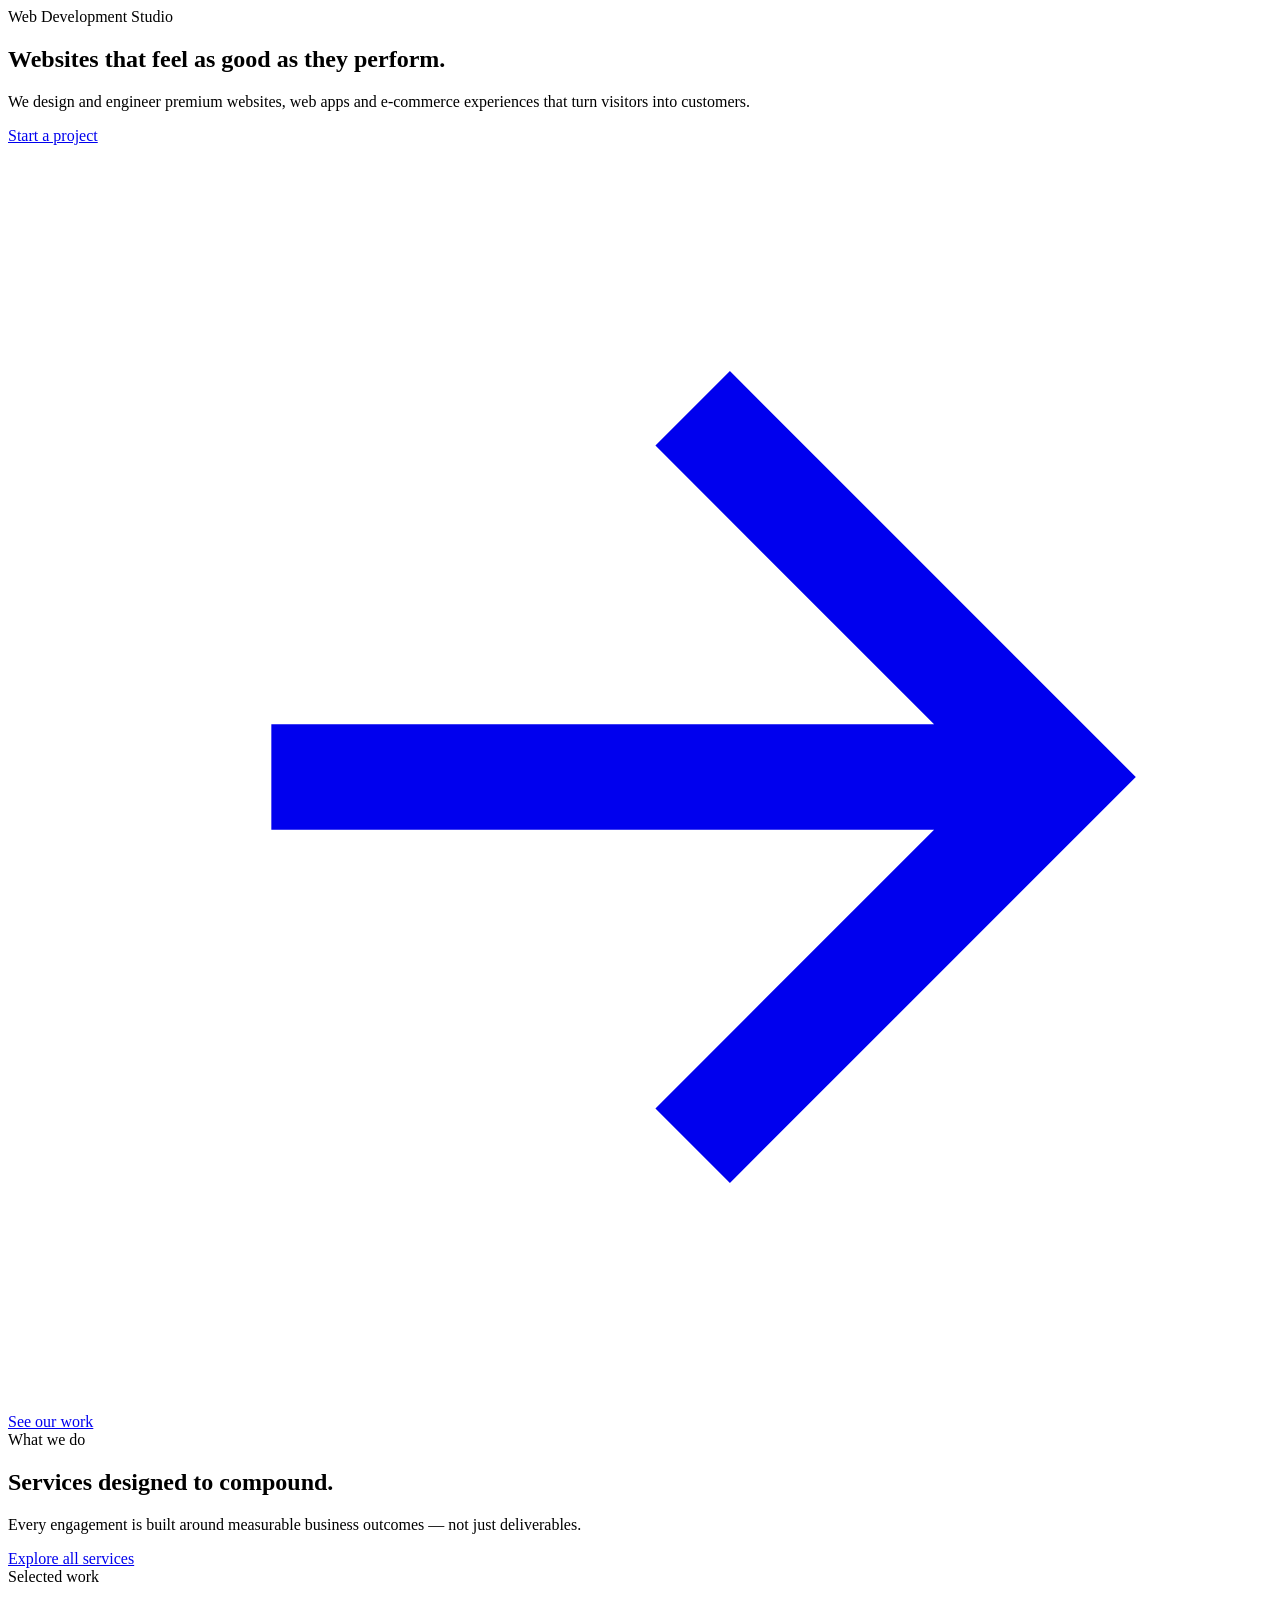
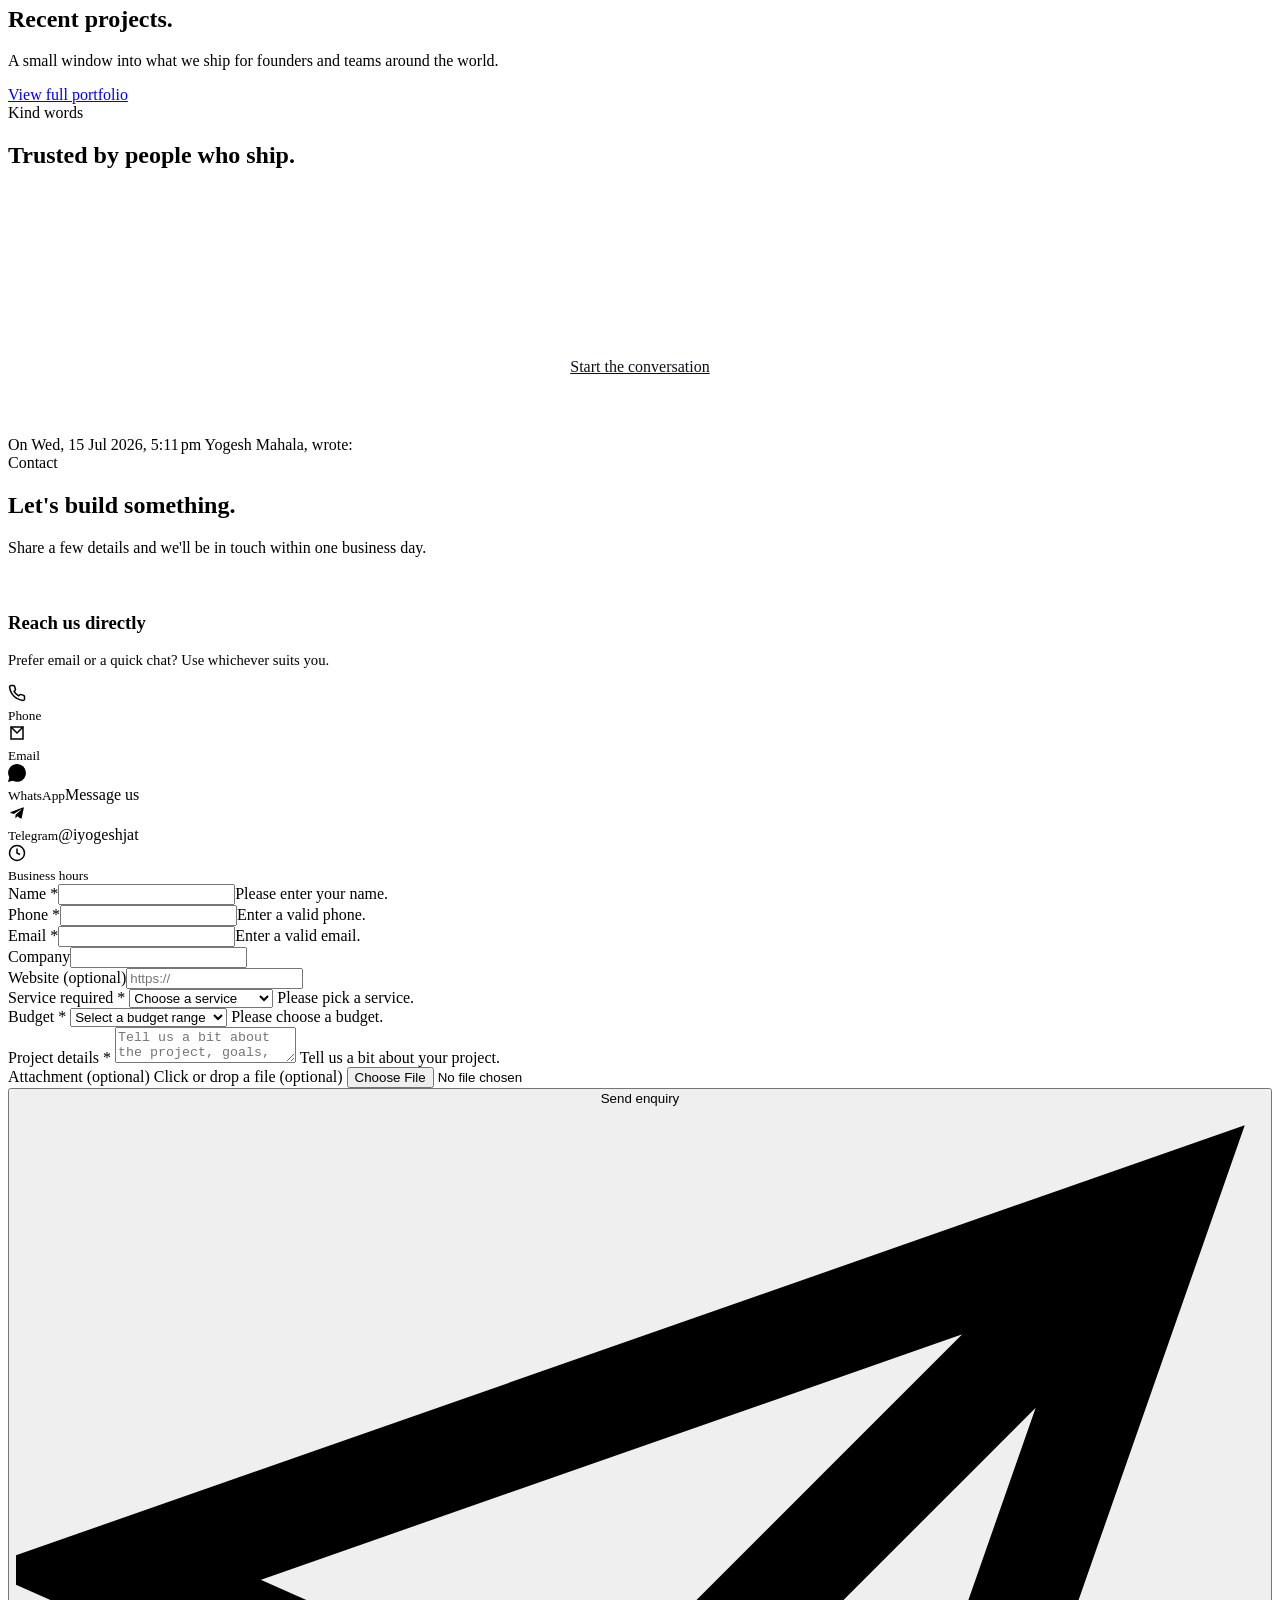
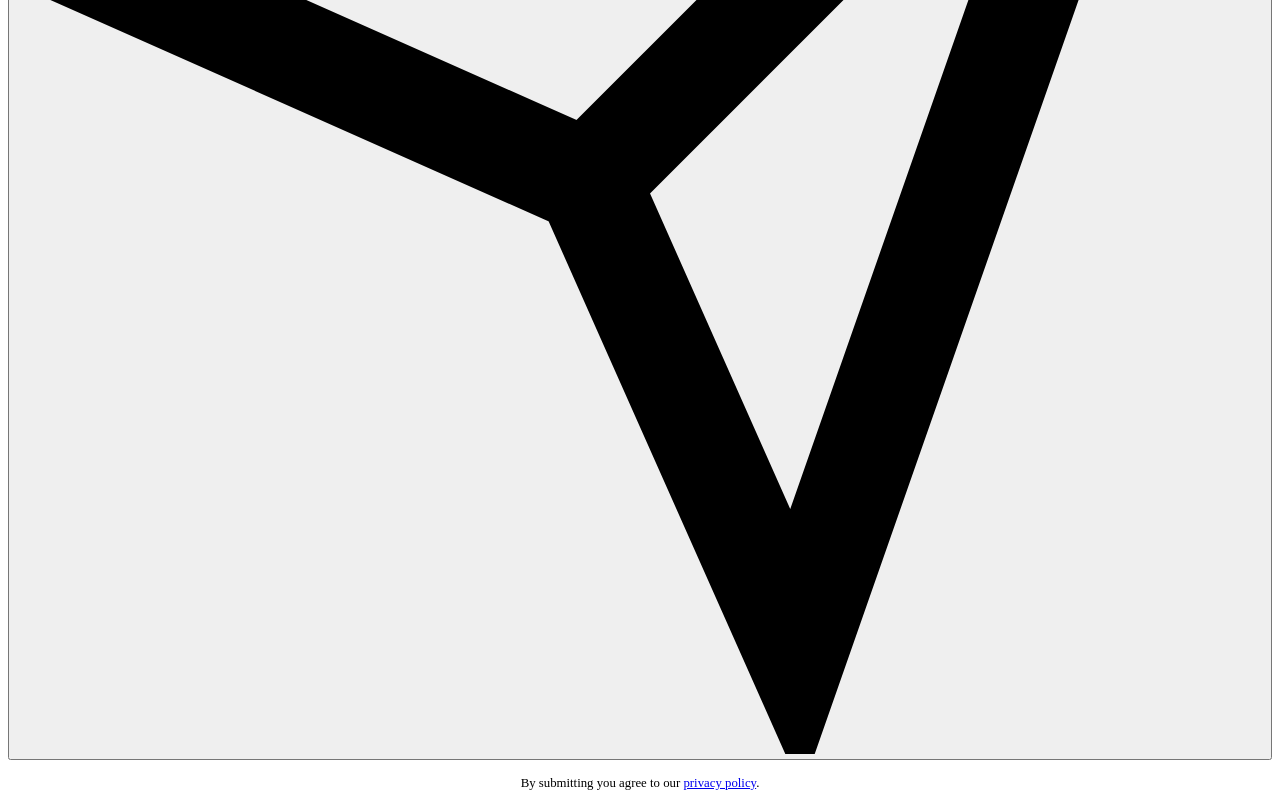
==== index.html @ e86e6081 "Create index.html" ====
<!DOCTYPE html>
<html lang="en">
<head>
  <meta charset="UTF-8" />
  <meta name="viewport" content="width=device-width, initial-scale=1.0" />
  <title>WebMint — Premium Web Development Studio</title>
  <meta name="description" content="WebMint designs and engineers premium, fast, conversion-focused websites and web apps for modern businesses." />
  <meta name="author" content="WebMint" />
  <link rel="icon" href="assets/favicon.svg" type="image/svg+xml" />
  <meta property="og:title" content="WebMint — Premium Web Development Studio" />
  <meta property="og:description" content="Websites that feel as good as they perform." />
  <meta property="og:type" content="website" />
  <meta name="twitter:card" content="summary_large_image" />
  <link rel="stylesheet" href="css/style.css" />
</head>
<body>
  <div id="header"></div>

  <!-- Hero -->
  <section class="hero">
    <div class="container">
      <div class="hero-content">
        <span class="eyebrow reveal">Web Development Studio</span>
        <h1 class="reveal delay-1">Websites that feel <span class="italic">as good</span> as they perform.</h1>
        <p class="lead reveal delay-2">We design and engineer premium websites, web apps and e‑commerce experiences that turn visitors into customers.</p>
        <div class="hero-ctas reveal delay-3">
          <a href="contact.html" class="btn btn-primary">Start a project
            <svg viewBox="0 0 24 24" fill="none" stroke="currentColor" stroke-width="2"><path d="M5 12h14M13 5l7 7-7 7"/></svg>
          </a>
          <a href="portfolio.html" class="btn btn-ghost">See our work</a>
        </div>
        <div class="hero-stats reveal delay-4" id="heroStats"></div>
      </div>
    </div>
  </section>

  <!-- Services -->
  <section class="section" id="services">
    <div class="container">
      <div class="section-head reveal">
        <span class="eyebrow">What we do</span>
        <h2>Services designed to <span class="italic">compound</span>.</h2>
        <p>Every engagement is built around measurable business outcomes — not just deliverables.</p>
      </div>
      <div class="grid grid-3" id="servicesGrid"></div>
      <div class="text-center mt-4"><a href="services.html" class="btn btn-ghost">Explore all services</a></div>
    </div>
  </section>

  <!-- Portfolio preview -->
  <section class="section" style="background:var(--bg-soft)">
    <div class="container">
      <div class="section-head reveal">
        <span class="eyebrow">Selected work</span>
        <h2>Recent <span class="italic">projects</span>.</h2>
        <p>A small window into what we ship for founders and teams around the world.</p>
      </div>
      <div class="portfolio-grid" id="portfolioGrid"></div>
      <div class="text-center mt-4"><a href="portfolio.html" class="btn btn-ghost">View full portfolio</a></div>
    </div>
  </section>

  <!-- Testimonials -->
  <section class="section">
    <div class="container">
      <div class="section-head reveal">
        <span class="eyebrow">Kind words</span>
        <h2>Trusted by <span class="italic">people</span> who ship.</h2>
      </div>
      <div class="grid grid-3" id="testimonialsGrid"></div>
    </div>
  </section>

  <!-- CTA -->
  <section class="section-sm">
    <div class="container">
      <div class="card reveal" style="text-align:center;padding:60px 32px;background:var(--brand-gradient);border:0;color:#fff">
        <h2 style="color:#fff">Have a project in mind?</h2>
        <p style="color:rgba(255,255,255,.9);max-width:520px;margin:0 auto 24px">Tell us about it. We reply within one business day.</p>
        <a href="contact.html" class="btn btn-ghost" style="background:#fff;color:#0b0f19;border-color:#fff">Start the conversation</a>
      </div>
    </div>
  </section>

  <div id="footer"></div>

  <script src="js/config.js"></script>
  <script src="js/main.js"></script>
  <script src="js/navigation.js"></script>
  <script src="js/animations.js"></script>
  <script>
    // Hero stats
    const stats = window.WEBMINT_CONFIG.hero.stats;
    document.getElementById("heroStats").innerHTML = stats.map(s => `
      <div class="stat"><div class="stat-num"><span data-count="${s.value}">0</span>${s.suffix}</div><div class="stat-label">${s.label}</div></div>
    `).join("");
    // Services (top 6)
    fetch("data/services.json").then(r=>r.json()).then(list => {
      document.getElementById("servicesGrid").innerHTML = list.slice(0,6).map((s,i)=>`
        <div class="card reveal delay-${(i%4)+1}">
          <div class="card-icon">${s.icon}</div>
          <h3>${s.title}</h3><p>${s.desc}</p>
          <a href="services.html" class="card-link">Learn more →</a>
        </div>`).join("");
      window.WM_initAnim();
    });
    // Portfolio (top 6)
    fetch("data/portfolio.json").then(r=>r.json()).then(list => {
      document.getElementById("portfolioGrid").innerHTML = list.slice(0,6).map(p=>`
        <div class="portfolio-item reveal">
          <div class="portfolio-thumb" style="background:${p.color}">${p.title.charAt(0)}</div>
          <div class="portfolio-overlay"><span>${p.category}</span><h4>${p.title}</h4></div>
        </div>`).join("");
      window.WM_initAnim();
    });
    // Testimonials (top 3)
    fetch("data/testimonials.json").then(r=>r.json()).then(list => {
      document.getElementById("testimonialsGrid").innerHTML = list.slice(0,3).map(t=>`
        <div class="testimonial reveal">
          <p>"${t.quote}"</p>
          <div class="testimonial-author">
            <div class="avatar">${t.name.charAt(0)}</div>
            <div><div class="author-name">${t.name}</div><div class="author-role">${t.role}</div></div>
          </div>
        </div>`).join("");
      window.WM_initAnim();
    });
  </script>
</body>
</html>


On Wed, 15 Jul 2026, 5:11 pm Yogesh Mahala, <yogeshmahala7742@gmail.com> wrote:
<!DOCTYPE html>
<html lang="en">
<head>
  <meta charset="UTF-8" /><meta name="viewport" content="width=device-width, initial-scale=1.0" />
  <title>Contact — WebMint</title>
  <meta name="description" content="Tell us about your project. We reply within one business day." />
  <link rel="icon" href="assets/favicon.svg" type="image/svg+xml" />
  <link rel="stylesheet" href="css/style.css" />
</head>
<body>
  <div id="header"></div>
  <section class="page-hero">
    <div class="container">
      <span class="eyebrow reveal">Contact</span>
      <h1 class="reveal delay-1">Let's <span class="italic">build</span> something.</h1>
      <p class="reveal delay-2">Share a few details and we'll be in touch within one business day.</p>
    </div>
  </section>
  <section class="section" style="padding-top:20px">
    <div class="container">
      <div class="contact-wrap">
        <!-- Info -->
        <aside class="contact-info reveal">
          <h3>Reach us directly</h3>
          <p style="font-size:.92rem">Prefer email or a quick chat? Use whichever suits you.</p>
          <div class="info-row">
            <div class="info-icon"><svg width="18" height="18" viewBox="0 0 24 24" fill="none" stroke="currentColor" stroke-width="2"><path d="M22 16.92v3a2 2 0 01-2.18 2 19.79 19.79 0 01-8.63-3.07 19.5 19.5 0 01-6-6 19.79 19.79 0 01-3.07-8.67A2 2 0 014.11 2h3a2 2 0 012 1.72c.13.96.36 1.9.7 2.81a2 2 0 01-.45 2.11L8.09 9.91a16 16 0 006 6l1.27-1.27a2 2 0 012.11-.45c.9.34 1.85.57 2.81.7A2 2 0 0122 16.92z"/></svg></div>
            <div><small>Phone</small><a data-phone></a></div>
          </div>
          <div class="info-row">
            <div class="info-icon"><svg width="18" height="18" viewBox="0 0 24 24" fill="none" stroke="currentColor" stroke-width="2"><path d="M4 4h16v16H4z"/><path d="M4 4l8 8 8-8"/></svg></div>
            <div><small>Email</small><a data-email></a></div>
          </div>
          <div class="info-row">
            <div class="info-icon"><svg width="18" height="18" viewBox="0 0 24 24" fill="currentColor"><path d="M20.52 3.48A11.86 11.86 0 0012.05 0C5.49 0 .16 5.33.15 11.89a11.87 11.87 0 001.6 5.94L0 24l6.32-1.66a11.87 11.87 0 005.68 1.45h.01c6.56 0 11.89-5.33 11.9-11.89a11.83 11.83 0 00-3.39-8.42z"/></svg></div>
            <div><small>WhatsApp</small><a data-whatsapp target="_blank" rel="noopener">Message us</a></div>
          </div>
          <div class="info-row">
            <div class="info-icon"><svg width="18" height="18" viewBox="0 0 24 24" fill="currentColor"><path d="M9.78 18.65l.28-4.23 7.68-6.92c.34-.31-.07-.46-.52-.19L7.74 13.3 3.64 12c-.88-.25-.89-.86.2-1.3l15.97-6.16c.73-.33 1.43.18 1.15 1.3l-2.72 12.81c-.19.91-.74 1.13-1.5.71L12.6 16.3l-1.99 1.93c-.23.23-.42.42-.83.42z"/></svg></div>
            <div><small>Telegram</small><a data-telegram target="_blank" rel="noopener">@iyogeshjat</a></div>
          </div>
          <div class="info-row">
            <div class="info-icon"><svg width="18" height="18" viewBox="0 0 24 24" fill="none" stroke="currentColor" stroke-width="2"><circle cx="12" cy="12" r="10"/><path d="M12 6v6l4 2"/></svg></div>
            <div><small>Business hours</small><span id="bh"></span></div>
          </div>
        </aside>

        <!-- Form -->
        <form class="form reveal delay-1" id="enquiryForm" novalidate>
          <div id="formStatus" class="form-status"></div>
          <div class="form-row">
            <div class="field"><label>Name *</label><input name="name" data-required /><span class="error-msg">Please enter your name.</span></div>
            <div class="field"><label>Phone *</label><input name="phone" data-required /><span class="error-msg">Enter a valid phone.</span></div>
          </div>
          <div class="form-row">
            <div class="field"><label>Email *</label><input name="email" type="email" data-required /><span class="error-msg">Enter a valid email.</span></div>
            <div class="field"><label>Company</label><input name="company" /></div>
          </div>
          <div class="form-row">
            <div class="field"><label>Website (optional)</label><input name="website" placeholder="https://" /></div>
            <div class="field"><label>Service required *</label>
              <select name="service" data-required>
                <option value="">Choose a service</option>
                <option>Custom Website</option><option>Web Application</option>
                <option>E‑commerce</option><option>UI/UX Design</option>
                <option>SEO & Performance</option><option>Care & Maintenance</option>
                <option>Something else</option>
              </select>
              <span class="error-msg">Please pick a service.</span>
            </div>
          </div>
          <div class="field"><label>Budget *</label>
            <select name="budget" data-required>
              <option value="">Select a budget range</option>
              <option>Under ₹50,000</option><option>₹50,000 – ₹1,50,000</option>
              <option>₹1,50,000 – ₹5,00,000</option><option>₹5,00,000+</option>
              <option>Not sure yet</option>
            </select>
            <span class="error-msg">Please choose a budget.</span>
          </div>
          <div class="field"><label>Project details *</label>
            <textarea name="message" data-required placeholder="Tell us a bit about the project, goals, timelines, and anything else that would help us prepare."></textarea>
            <span class="error-msg">Tell us a bit about your project.</span>
          </div>
          <div class="field">
            <label>Attachment (optional)</label>
            <label class="file-drop" for="fileInput" id="fileLabel">Click or drop a file (optional)</label>
            <input type="file" id="fileInput" name="file" />
          </div>
          <button type="submit" class="btn btn-primary" style="width:100%;justify-content:center">
            Send enquiry
            <svg viewBox="0 0 24 24" fill="none" stroke="currentColor" stroke-width="2"><path d="M22 2L11 13M22 2l-7 20-4-9-9-4 20-7z"/></svg>
          </button>
          <p style="font-size:.8rem;color:var(--text-muted);text-align:center;margin:16px 0 0">By submitting you agree to our <a href="privacy-policy.html">privacy policy</a>.</p>
        </form>
      </div>
    </div>
  </section>

  <div id="footer"></div>
  <script src="js/config.js"></script><script src="js/main.js"></script>
  <script src="js/navigation.js"></script><script src="js/animations.js"></script><script src="js/contact.js"></script>
  <script>
    window.addEventListener("load", () => {
      document.getElementById("bh").textContent = window.WEBMINT_CONFIG.contact.hours;
      window.WM_initContact && window.WM_initContact();
    });
  </script>
</body>
</html>
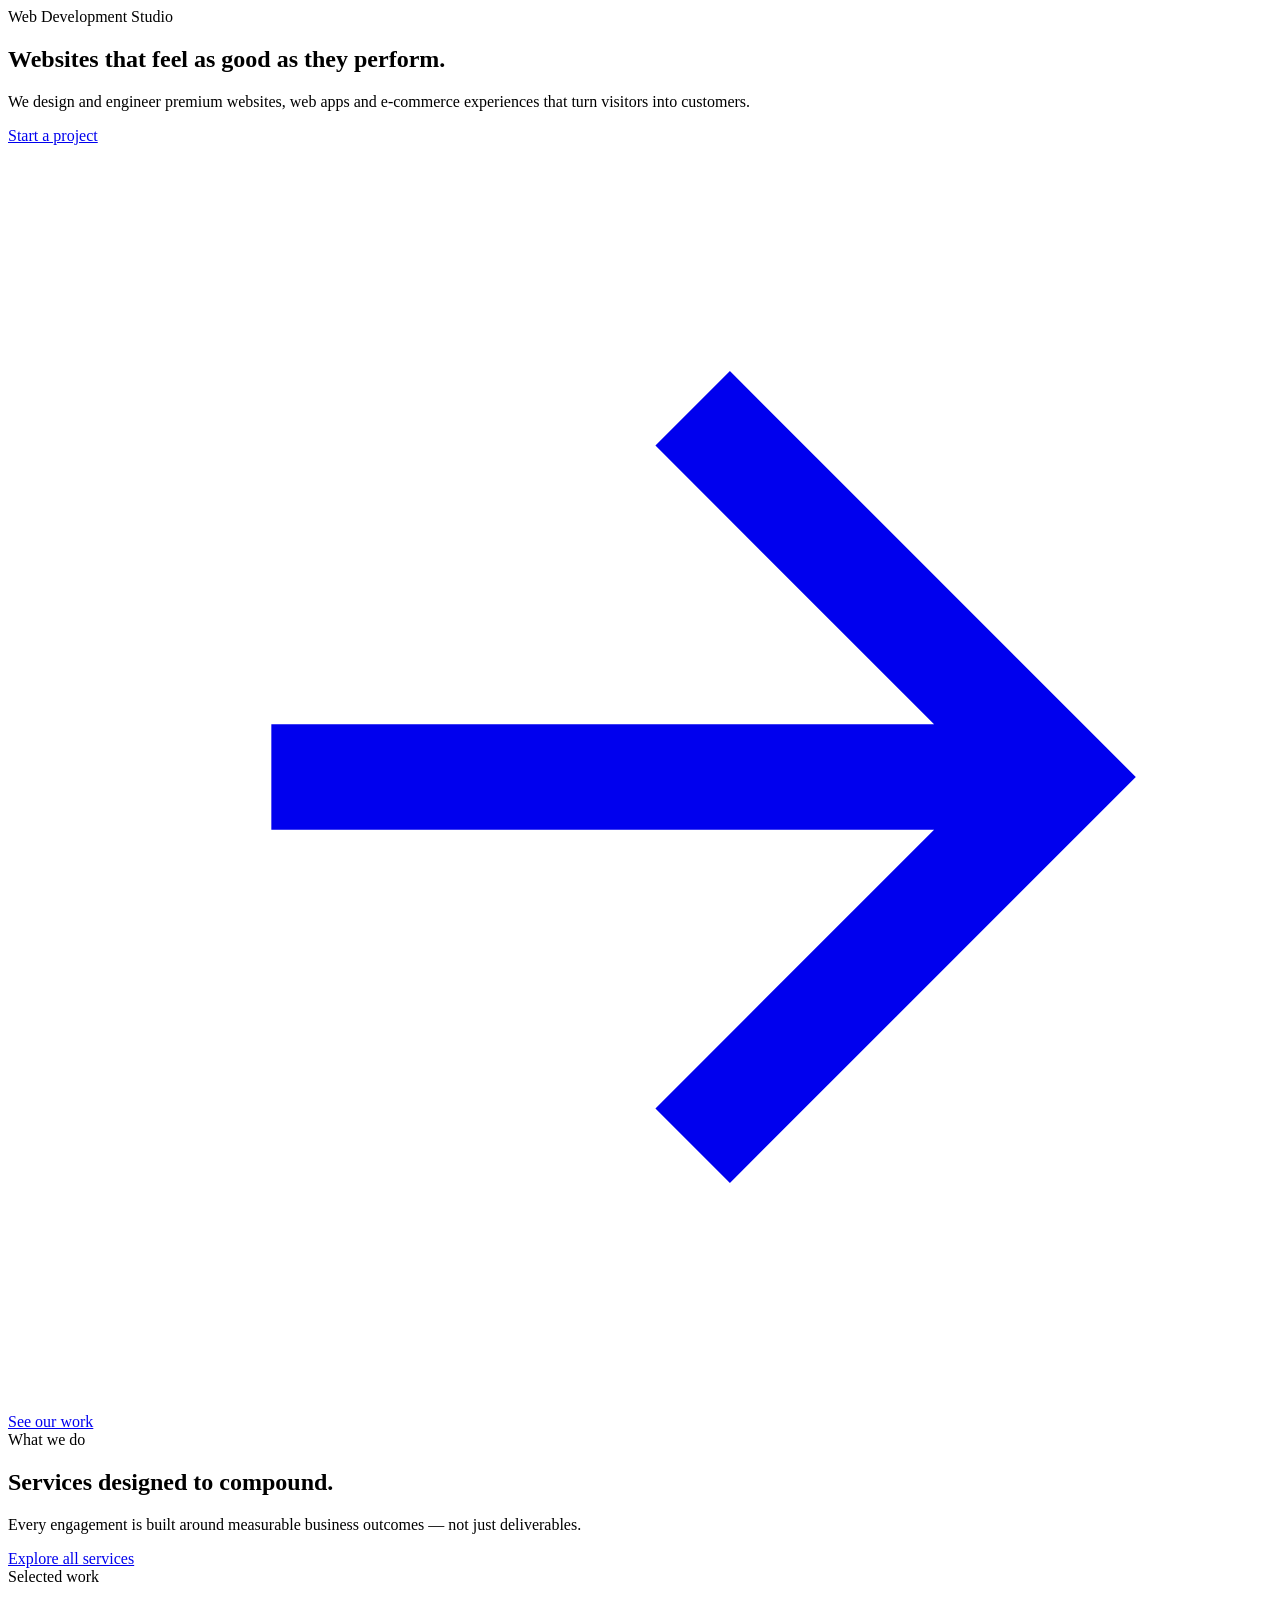
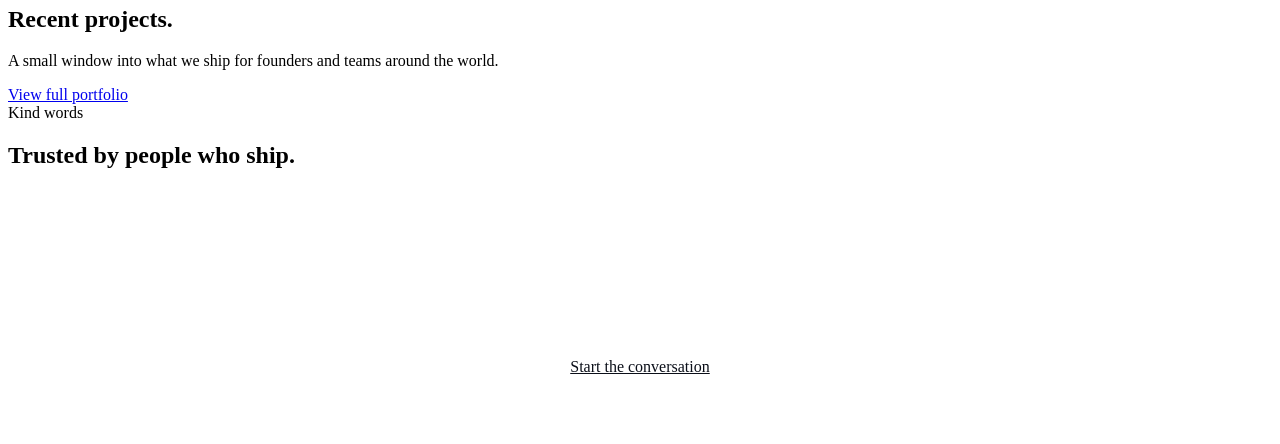
==== commit 8c233bd3: "Update index.html" ====
--- a/index.html
+++ b/index.html
@@ -128,116 +128,3 @@
   </script>
 </body>
 </html>
-
-
-On Wed, 15 Jul 2026, 5:11 pm Yogesh Mahala, <yogeshmahala7742@gmail.com> wrote:
-<!DOCTYPE html>
-<html lang="en">
-<head>
-  <meta charset="UTF-8" /><meta name="viewport" content="width=device-width, initial-scale=1.0" />
-  <title>Contact — WebMint</title>
-  <meta name="description" content="Tell us about your project. We reply within one business day." />
-  <link rel="icon" href="assets/favicon.svg" type="image/svg+xml" />
-  <link rel="stylesheet" href="css/style.css" />
-</head>
-<body>
-  <div id="header"></div>
-  <section class="page-hero">
-    <div class="container">
-      <span class="eyebrow reveal">Contact</span>
-      <h1 class="reveal delay-1">Let's <span class="italic">build</span> something.</h1>
-      <p class="reveal delay-2">Share a few details and we'll be in touch within one business day.</p>
-    </div>
-  </section>
-  <section class="section" style="padding-top:20px">
-    <div class="container">
-      <div class="contact-wrap">
-        <!-- Info -->
-        <aside class="contact-info reveal">
-          <h3>Reach us directly</h3>
-          <p style="font-size:.92rem">Prefer email or a quick chat? Use whichever suits you.</p>
-          <div class="info-row">
-            <div class="info-icon"><svg width="18" height="18" viewBox="0 0 24 24" fill="none" stroke="currentColor" stroke-width="2"><path d="M22 16.92v3a2 2 0 01-2.18 2 19.79 19.79 0 01-8.63-3.07 19.5 19.5 0 01-6-6 19.79 19.79 0 01-3.07-8.67A2 2 0 014.11 2h3a2 2 0 012 1.72c.13.96.36 1.9.7 2.81a2 2 0 01-.45 2.11L8.09 9.91a16 16 0 006 6l1.27-1.27a2 2 0 012.11-.45c.9.34 1.85.57 2.81.7A2 2 0 0122 16.92z"/></svg></div>
-            <div><small>Phone</small><a data-phone></a></div>
-          </div>
-          <div class="info-row">
-            <div class="info-icon"><svg width="18" height="18" viewBox="0 0 24 24" fill="none" stroke="currentColor" stroke-width="2"><path d="M4 4h16v16H4z"/><path d="M4 4l8 8 8-8"/></svg></div>
-            <div><small>Email</small><a data-email></a></div>
-          </div>
-          <div class="info-row">
-            <div class="info-icon"><svg width="18" height="18" viewBox="0 0 24 24" fill="currentColor"><path d="M20.52 3.48A11.86 11.86 0 0012.05 0C5.49 0 .16 5.33.15 11.89a11.87 11.87 0 001.6 5.94L0 24l6.32-1.66a11.87 11.87 0 005.68 1.45h.01c6.56 0 11.89-5.33 11.9-11.89a11.83 11.83 0 00-3.39-8.42z"/></svg></div>
-            <div><small>WhatsApp</small><a data-whatsapp target="_blank" rel="noopener">Message us</a></div>
-          </div>
-          <div class="info-row">
-            <div class="info-icon"><svg width="18" height="18" viewBox="0 0 24 24" fill="currentColor"><path d="M9.78 18.65l.28-4.23 7.68-6.92c.34-.31-.07-.46-.52-.19L7.74 13.3 3.64 12c-.88-.25-.89-.86.2-1.3l15.97-6.16c.73-.33 1.43.18 1.15 1.3l-2.72 12.81c-.19.91-.74 1.13-1.5.71L12.6 16.3l-1.99 1.93c-.23.23-.42.42-.83.42z"/></svg></div>
-            <div><small>Telegram</small><a data-telegram target="_blank" rel="noopener">@iyogeshjat</a></div>
-          </div>
-          <div class="info-row">
-            <div class="info-icon"><svg width="18" height="18" viewBox="0 0 24 24" fill="none" stroke="currentColor" stroke-width="2"><circle cx="12" cy="12" r="10"/><path d="M12 6v6l4 2"/></svg></div>
-            <div><small>Business hours</small><span id="bh"></span></div>
-          </div>
-        </aside>
-
-        <!-- Form -->
-        <form class="form reveal delay-1" id="enquiryForm" novalidate>
-          <div id="formStatus" class="form-status"></div>
-          <div class="form-row">
-            <div class="field"><label>Name *</label><input name="name" data-required /><span class="error-msg">Please enter your name.</span></div>
-            <div class="field"><label>Phone *</label><input name="phone" data-required /><span class="error-msg">Enter a valid phone.</span></div>
-          </div>
-          <div class="form-row">
-            <div class="field"><label>Email *</label><input name="email" type="email" data-required /><span class="error-msg">Enter a valid email.</span></div>
-            <div class="field"><label>Company</label><input name="company" /></div>
-          </div>
-          <div class="form-row">
-            <div class="field"><label>Website (optional)</label><input name="website" placeholder="https://" /></div>
-            <div class="field"><label>Service required *</label>
-              <select name="service" data-required>
-                <option value="">Choose a service</option>
-                <option>Custom Website</option><option>Web Application</option>
-                <option>E‑commerce</option><option>UI/UX Design</option>
-                <option>SEO & Performance</option><option>Care & Maintenance</option>
-                <option>Something else</option>
-              </select>
-              <span class="error-msg">Please pick a service.</span>
-            </div>
-          </div>
-          <div class="field"><label>Budget *</label>
-            <select name="budget" data-required>
-              <option value="">Select a budget range</option>
-              <option>Under ₹50,000</option><option>₹50,000 – ₹1,50,000</option>
-              <option>₹1,50,000 – ₹5,00,000</option><option>₹5,00,000+</option>
-              <option>Not sure yet</option>
-            </select>
-            <span class="error-msg">Please choose a budget.</span>
-          </div>
-          <div class="field"><label>Project details *</label>
-            <textarea name="message" data-required placeholder="Tell us a bit about the project, goals, timelines, and anything else that would help us prepare."></textarea>
-            <span class="error-msg">Tell us a bit about your project.</span>
-          </div>
-          <div class="field">
-            <label>Attachment (optional)</label>
-            <label class="file-drop" for="fileInput" id="fileLabel">Click or drop a file (optional)</label>
-            <input type="file" id="fileInput" name="file" />
-          </div>
-          <button type="submit" class="btn btn-primary" style="width:100%;justify-content:center">
-            Send enquiry
-            <svg viewBox="0 0 24 24" fill="none" stroke="currentColor" stroke-width="2"><path d="M22 2L11 13M22 2l-7 20-4-9-9-4 20-7z"/></svg>
-          </button>
-          <p style="font-size:.8rem;color:var(--text-muted);text-align:center;margin:16px 0 0">By submitting you agree to our <a href="privacy-policy.html">privacy policy</a>.</p>
-        </form>
-      </div>
-    </div>
-  </section>
-
-  <div id="footer"></div>
-  <script src="js/config.js"></script><script src="js/main.js"></script>
-  <script src="js/navigation.js"></script><script src="js/animations.js"></script><script src="js/contact.js"></script>
-  <script>
-    window.addEventListener("load", () => {
-      document.getElementById("bh").textContent = window.WEBMINT_CONFIG.contact.hours;
-      window.WM_initContact && window.WM_initContact();
-    });
-  </script>
-</body>
-</html>
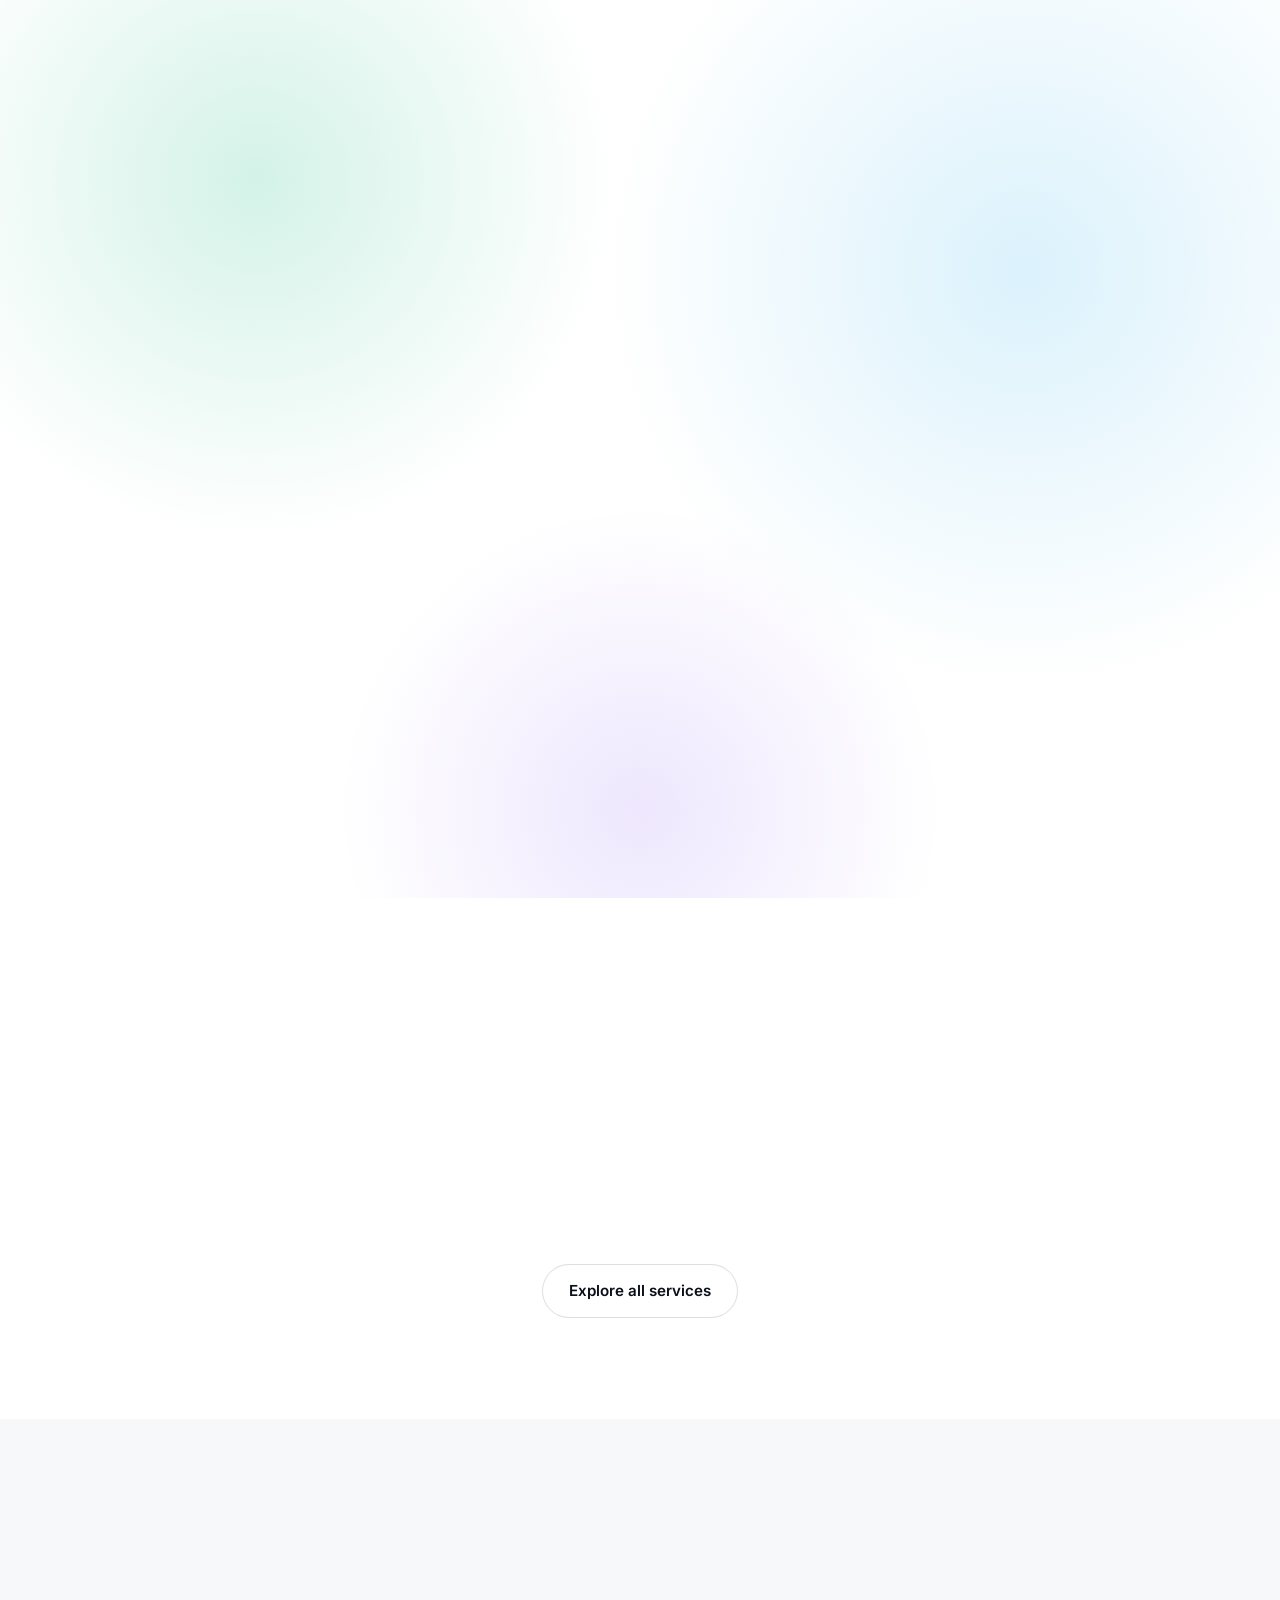
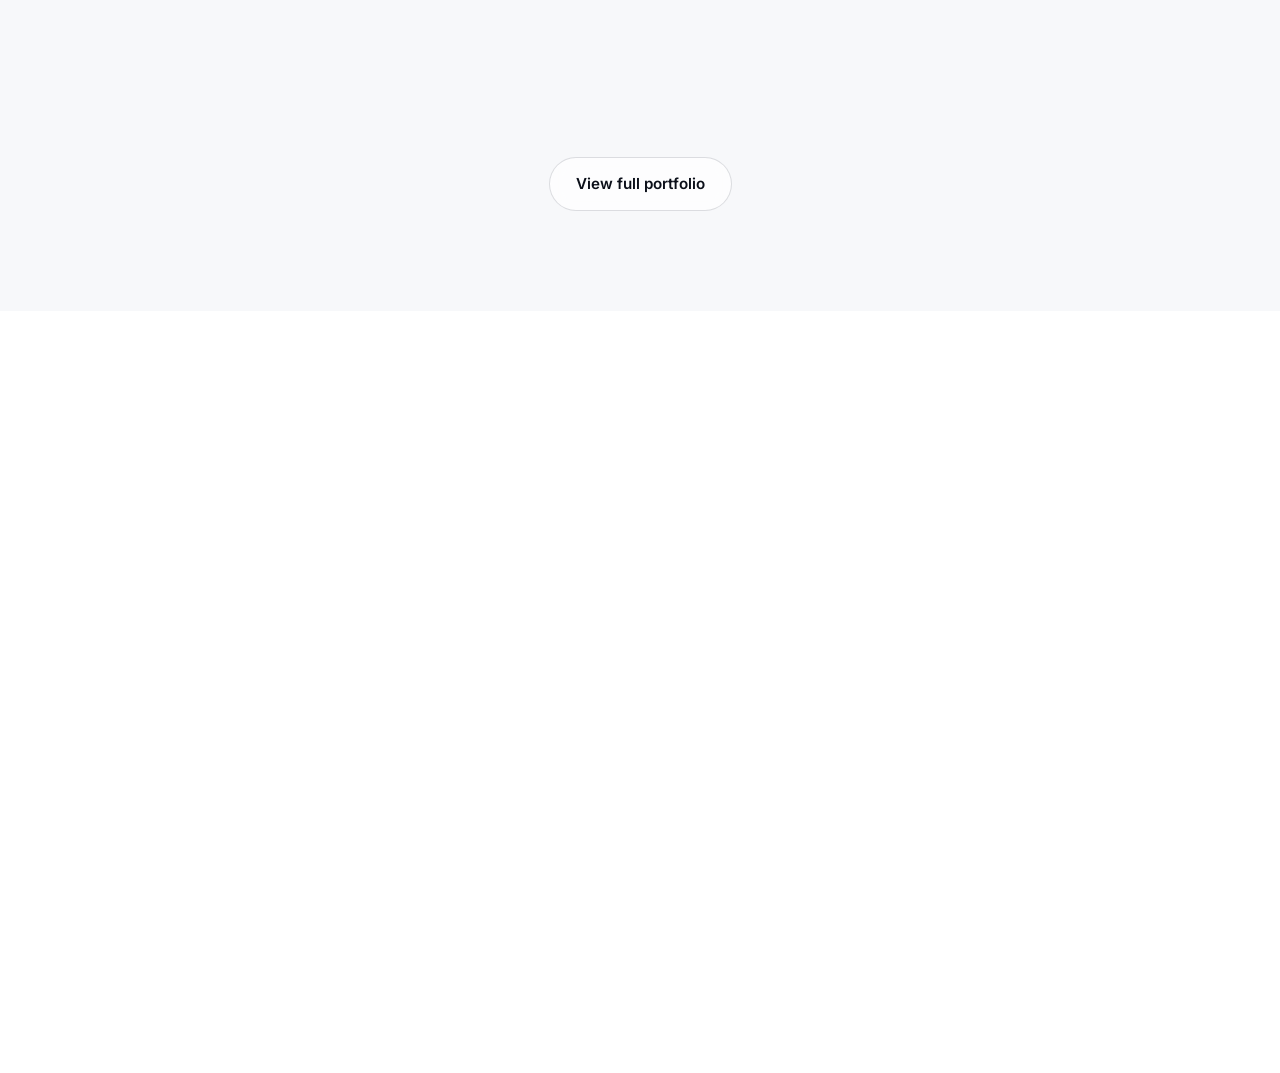
==== commit deeed536: "Fix: Replace css/ and js/ paths with root paths, clean up corrupted files" ====
--- a/index.html
+++ b/index.html
@@ -11,7 +11,7 @@
   <meta property="og:description" content="Websites that feel as good as they perform." />
   <meta property="og:type" content="website" />
   <meta name="twitter:card" content="summary_large_image" />
-  <link rel="stylesheet" href="css/style.css" />
+  <link rel="stylesheet" href="style.css" />
 </head>
 <body>
   <div id="header"></div>
@@ -84,10 +84,10 @@
 
   <div id="footer"></div>
 
-  <script src="js/config.js"></script>
-  <script src="js/main.js"></script>
-  <script src="js/navigation.js"></script>
-  <script src="js/animations.js"></script>
+  <script src="config.js"></script>
+  <script src="main.js"></script>
+  <script src="navigation.js"></script>
+  <script src="animations.js"></script>
   <script>
     // Hero stats
     const stats = window.WEBMINT_CONFIG.hero.stats;
@@ -127,4 +127,4 @@
     });
   </script>
 </body>
-</html>
+</html>
--- a/style.css
+++ b/style.css
@@ -0,0 +1,384 @@
+/* =========================================================
+   WebMint — Core Styles
+   ========================================================= */
+@import url("variables.css");
+@import url("animations.css");
+@import url("responsive.css");
+@import url("https://fonts.googleapis.com/css2?family=Inter:wght@300;400;500;600;700;800&family=Instrument+Serif:ital@0;1&family=JetBrains+Mono:wght@400;500&display=swap");
+
+*, *::before, *::after { box-sizing: border-box; }
+html { scroll-behavior: smooth; -webkit-text-size-adjust: 100%; }
+body {
+  margin: 0;
+  font-family: var(--font-sans);
+  color: var(--text);
+  background: var(--bg);
+  line-height: 1.6;
+  font-size: 16px;
+  -webkit-font-smoothing: antialiased;
+  overflow-x: hidden;
+  transition: background 0.4s var(--ease), color 0.4s var(--ease);
+}
+img { max-width: 100%; display: block; }
+a { color: inherit; text-decoration: none; transition: color .2s var(--ease); }
+a:hover { color: var(--brand); }
+button { font-family: inherit; cursor: pointer; border: 0; background: none; color: inherit; }
+h1,h2,h3,h4 { font-family: var(--font-display); font-weight: 400; letter-spacing: -0.02em; line-height: 1.1; margin: 0 0 .6em; }
+h1 { font-size: clamp(2.4rem, 5.5vw, 4.6rem); }
+h2 { font-size: clamp(1.9rem, 3.6vw, 2.8rem); }
+h3 { font-size: 1.4rem; font-family: var(--font-sans); font-weight: 600; letter-spacing: -0.01em; }
+p { color: var(--text-soft); margin: 0 0 1em; }
+.italic { font-style: italic; color: var(--brand); }
+
+.container { width: 100%; max-width: var(--container); margin: 0 auto; padding: 0 24px; }
+.section { padding: 100px 0; position: relative; }
+.section-sm { padding: 60px 0; }
+.eyebrow {
+  display: inline-flex; align-items: center; gap: 8px;
+  font-size: .78rem; font-weight: 600; letter-spacing: .12em;
+  text-transform: uppercase; color: var(--text-muted);
+  padding: 6px 14px; border: 1px solid var(--border);
+  border-radius: 999px; background: var(--surface); backdrop-filter: blur(10px);
+}
+.eyebrow::before { content: ""; width: 6px; height: 6px; background: var(--brand); border-radius: 50%; box-shadow: 0 0 12px var(--brand); }
+.section-head { text-align: center; max-width: 720px; margin: 0 auto 60px; }
+.section-head p { font-size: 1.1rem; }
+
+/* ---------- Buttons ---------- */
+.btn {
+  display: inline-flex; align-items: center; gap: 10px;
+  padding: 14px 26px; border-radius: 999px;
+  font-weight: 600; font-size: .95rem;
+  transition: transform .3s var(--ease), box-shadow .3s var(--ease), background .3s var(--ease);
+  will-change: transform;
+}
+.btn:hover { transform: translateY(-2px); }
+.btn-primary { background: var(--brand-gradient); color: #fff; box-shadow: 0 10px 30px -10px var(--brand); }
+.btn-primary:hover { box-shadow: 0 20px 40px -10px var(--brand); color: #fff; }
+.btn-ghost { border: 1px solid var(--border-strong); color: var(--text); backdrop-filter: blur(10px); background: var(--surface); }
+.btn-ghost:hover { border-color: var(--text); }
+.btn svg { width: 18px; height: 18px; }
+
+/* ---------- Navigation ---------- */
+.nav {
+  position: fixed; top: 0; left: 0; right: 0; z-index: 100;
+  padding: 18px 0; transition: all .4s var(--ease);
+}
+.nav.scrolled { padding: 12px 0; background: var(--glass-bg); backdrop-filter: blur(20px); border-bottom: 1px solid var(--border); }
+.nav-inner { display: flex; align-items: center; justify-content: space-between; gap: 20px; }
+.logo { display: flex; align-items: center; gap: 10px; font-family: var(--font-display); font-size: 1.5rem; font-weight: 500; letter-spacing: -0.02em; }
+.logo-mark {
+  width: 34px; height: 34px; display: grid; place-items: center;
+  background: var(--brand-gradient); color: #fff; border-radius: 10px;
+  font-size: 1rem; box-shadow: var(--shadow-md);
+}
+.nav-links { display: flex; align-items: center; gap: 8px; }
+.nav-links a {
+  padding: 8px 14px; border-radius: 999px; font-size: .92rem; font-weight: 500; color: var(--text-soft);
+}
+.nav-links a:hover, .nav-links a.active { color: var(--text); background: var(--surface); }
+.nav-actions { display: flex; align-items: center; gap: 10px; }
+.icon-btn {
+  width: 40px; height: 40px; display: grid; place-items: center;
+  border-radius: 50%; border: 1px solid var(--border); background: var(--surface); backdrop-filter: blur(10px);
+  transition: all .3s var(--ease);
+}
+.icon-btn:hover { border-color: var(--brand); color: var(--brand); }
+.icon-btn svg { width: 18px; height: 18px; }
+.menu-toggle { display: none; }
+
+/* ---------- Hero ---------- */
+.hero { padding: 160px 0 100px; position: relative; overflow: hidden; }
+.hero::before {
+  content: ""; position: absolute; inset: 0; z-index: -1;
+  background:
+    radial-gradient(600px circle at 20% 20%, rgba(16,185,129,.18), transparent 60%),
+    radial-gradient(700px circle at 80% 30%, rgba(14,165,233,.15), transparent 60%),
+    radial-gradient(500px circle at 50% 90%, rgba(139,92,246,.15), transparent 60%);
+}
+.hero-content { text-align: center; max-width: 900px; margin: 0 auto; }
+.hero h1 { margin-top: 20px; }
+.hero .lead { font-size: clamp(1.05rem, 1.6vw, 1.25rem); max-width: 640px; margin: 0 auto 34px; }
+.hero-ctas { display: flex; flex-wrap: wrap; justify-content: center; gap: 14px; }
+.hero-stats {
+  display: grid; grid-template-columns: repeat(4, 1fr); gap: 20px;
+  margin-top: 90px; padding: 30px;
+  border: 1px solid var(--border); border-radius: var(--radius-lg);
+  background: var(--glass-bg); backdrop-filter: blur(20px); box-shadow: var(--shadow-md);
+}
+.stat { text-align: center; }
+.stat-num { font-family: var(--font-display); font-size: clamp(1.8rem, 3vw, 2.6rem); background: var(--brand-gradient); -webkit-background-clip: text; background-clip: text; color: transparent; }
+.stat-label { font-size: .82rem; color: var(--text-muted); text-transform: uppercase; letter-spacing: .1em; }
+
+/* ---------- Cards / Services ---------- */
+.grid { display: grid; gap: 24px; }
+.grid-3 { grid-template-columns: repeat(3, 1fr); }
+.grid-2 { grid-template-columns: repeat(2, 1fr); }
+.card {
+  padding: 32px; border-radius: var(--radius-lg);
+  border: 1px solid var(--border); background: var(--bg-elev);
+  transition: transform .5s var(--ease), box-shadow .5s var(--ease), border-color .3s var(--ease);
+  position: relative; overflow: hidden;
+}
+.card:hover { transform: translateY(-6px); border-color: var(--border-strong); box-shadow: var(--shadow-lg); }
+.card-icon {
+  width: 54px; height: 54px; border-radius: 14px; display: grid; place-items: center;
+  background: var(--brand-gradient); color: #fff; margin-bottom: 20px;
+  font-size: 1.4rem; box-shadow: var(--shadow-md);
+}
+.card h3 { margin-bottom: 10px; }
+.card p { margin: 0; font-size: .95rem; }
+.card-link { display: inline-flex; align-items: center; gap: 6px; margin-top: 18px; font-weight: 600; color: var(--brand); font-size: .9rem; }
+
+/* ---------- Portfolio ---------- */
+.portfolio-grid { display: grid; grid-template-columns: repeat(3, 1fr); gap: 20px; }
+.portfolio-item {
+  border-radius: var(--radius-lg); overflow: hidden; position: relative; aspect-ratio: 4/3;
+  background: var(--bg-soft); border: 1px solid var(--border); cursor: pointer;
+}
+.portfolio-thumb { width: 100%; height: 100%; display: grid; place-items: center; font-family: var(--font-display); font-size: 3rem; color: #fff; }
+.portfolio-overlay {
+  position: absolute; inset: 0; padding: 24px; display: flex; flex-direction: column; justify-content: flex-end;
+  background: linear-gradient(180deg, transparent 40%, rgba(0,0,0,.85));
+  color: #fff; opacity: 0; transition: opacity .4s var(--ease);
+}
+.portfolio-item:hover .portfolio-overlay { opacity: 1; }
+.portfolio-overlay h4 { margin: 0; font-size: 1.2rem; font-family: var(--font-sans); font-weight: 600; }
+.portfolio-overlay span { font-size: .8rem; opacity: .8; text-transform: uppercase; letter-spacing: .1em; }
+
+/* ---------- Testimonials ---------- */
+.testimonial {
+  padding: 34px; border-radius: var(--radius-lg); border: 1px solid var(--border);
+  background: var(--bg-elev); box-shadow: var(--shadow-sm);
+}
+.testimonial p { font-family: var(--font-display); font-size: 1.25rem; line-height: 1.5; color: var(--text); font-style: italic; }
+.testimonial-author { display: flex; align-items: center; gap: 12px; margin-top: 20px; }
+.avatar { width: 44px; height: 44px; border-radius: 50%; background: var(--brand-gradient); color: #fff; display: grid; place-items: center; font-weight: 700; }
+.author-name { font-weight: 600; font-size: .95rem; }
+.author-role { font-size: .82rem; color: var(--text-muted); }
+
+/* ---------- Pricing ---------- */
+.pricing-grid { display: grid; grid-template-columns: repeat(3, 1fr); gap: 24px; }
+.plan { padding: 40px 32px; border-radius: var(--radius-lg); border: 1px solid var(--border); background: var(--bg-elev); position: relative; }
+.plan.featured { border-color: var(--brand); box-shadow: 0 30px 80px -30px rgba(16,185,129,.35); transform: scale(1.03); }
+.plan-badge { position: absolute; top: -12px; left: 50%; transform: translateX(-50%); background: var(--brand-gradient); color: #fff; font-size: .75rem; font-weight: 600; padding: 6px 14px; border-radius: 999px; letter-spacing: .05em; }
+.plan h3 { font-family: var(--font-display); font-weight: 400; font-size: 1.5rem; }
+.plan-price { font-family: var(--font-display); font-size: 3rem; margin: 10px 0; }
+.plan-price small { font-size: 1rem; color: var(--text-muted); }
+.plan ul { list-style: none; padding: 0; margin: 24px 0; }
+.plan li { padding: 8px 0; color: var(--text-soft); font-size: .95rem; display: flex; align-items: center; gap: 10px; }
+.plan li::before { content: "✓"; color: var(--brand); font-weight: 700; }
+.plan .btn { width: 100%; justify-content: center; }
+
+/* ---------- FAQ ---------- */
+.faq-list { max-width: 780px; margin: 0 auto; }
+.faq-item { border-bottom: 1px solid var(--border); }
+.faq-q { width: 100%; text-align: left; padding: 24px 0; font-size: 1.05rem; font-weight: 500; display: flex; justify-content: space-between; align-items: center; gap: 20px; }
+.faq-q::after { content: "+"; font-size: 1.6rem; color: var(--brand); transition: transform .3s var(--ease); font-weight: 300; }
+.faq-item.open .faq-q::after { transform: rotate(45deg); }
+.faq-a { max-height: 0; overflow: hidden; transition: max-height .5s var(--ease); }
+.faq-a-inner { padding: 0 0 24px; color: var(--text-soft); }
+
+/* ---------- Process ---------- */
+.process-list { display: grid; gap: 20px; max-width: 900px; margin: 0 auto; }
+.process-step { display: grid; grid-template-columns: 80px 1fr; gap: 24px; padding: 30px; border: 1px solid var(--border); border-radius: var(--radius-lg); background: var(--bg-elev); transition: all .4s var(--ease); }
+.process-step:hover { border-color: var(--brand); transform: translateX(8px); }
+.process-num { font-family: var(--font-display); font-size: 3rem; background: var(--brand-gradient); -webkit-background-clip: text; background-clip: text; color: transparent; line-height: 1; }
+
+/* ---------- Blog ---------- */
+.blog-grid { display: grid; grid-template-columns: repeat(3, 1fr); gap: 24px; }
+.blog-card { border: 1px solid var(--border); border-radius: var(--radius-lg); background: var(--bg-elev); overflow: hidden; transition: transform .4s var(--ease), box-shadow .4s var(--ease); }
+.blog-card:hover { transform: translateY(-4px); box-shadow: var(--shadow-lg); }
+.blog-thumb { aspect-ratio: 16/10; background: var(--brand-gradient); display: grid; place-items: center; color: #fff; font-family: var(--font-display); font-size: 2rem; }
+.blog-body { padding: 24px; }
+.blog-meta { font-size: .78rem; color: var(--text-muted); text-transform: uppercase; letter-spacing: .1em; margin-bottom: 8px; }
+.blog-body h3 { font-size: 1.15rem; margin-bottom: 8px; }
+
+/* ---------- Contact form ---------- */
+.contact-wrap { display: grid; grid-template-columns: 1fr 1.2fr; gap: 40px; align-items: start; }
+.contact-info { padding: 40px; border-radius: var(--radius-lg); border: 1px solid var(--border); background: var(--glass-bg); backdrop-filter: blur(20px); }
+.contact-info h3 { margin-bottom: 8px; }
+.info-row { display: flex; gap: 14px; padding: 14px 0; border-bottom: 1px solid var(--border); align-items: center; }
+.info-row:last-child { border: 0; }
+.info-icon { width: 40px; height: 40px; border-radius: 10px; background: var(--surface); border: 1px solid var(--border); display: grid; place-items: center; color: var(--brand); flex-shrink: 0; }
+.info-row small { display: block; color: var(--text-muted); font-size: .78rem; text-transform: uppercase; letter-spacing: .08em; }
+.form { padding: 40px; border-radius: var(--radius-lg); border: 1px solid var(--border); background: var(--bg-elev); box-shadow: var(--shadow-md); }
+.form-row { display: grid; grid-template-columns: 1fr 1fr; gap: 16px; }
+.field { margin-bottom: 16px; }
+.field label { display: block; font-size: .82rem; font-weight: 500; margin-bottom: 6px; color: var(--text-soft); }
+.field input, .field select, .field textarea {
+  width: 100%; padding: 12px 14px; border-radius: var(--radius);
+  border: 1px solid var(--border); background: var(--bg); color: var(--text);
+  font-family: inherit; font-size: .95rem; transition: border-color .2s var(--ease), box-shadow .2s var(--ease);
+}
+.field input:focus, .field select:focus, .field textarea:focus {
+  outline: none; border-color: var(--brand); box-shadow: 0 0 0 4px rgba(16,185,129,.12);
+}
+.field textarea { min-height: 130px; resize: vertical; }
+.field .error-msg { color: #ef4444; font-size: .78rem; margin-top: 4px; display: none; }
+.field.error input, .field.error select, .field.error textarea { border-color: #ef4444; }
+.field.error .error-msg { display: block; }
+.form-status { padding: 14px; border-radius: var(--radius); margin-bottom: 16px; display: none; font-size: .9rem; }
+.form-status.success { display: block; background: rgba(16,185,129,.1); color: var(--brand); border: 1px solid rgba(16,185,129,.3); }
+.form-status.error { display: block; background: rgba(239,68,68,.1); color: #ef4444; border: 1px solid rgba(239,68,68,.3); }
+.file-drop { padding: 20px; border: 2px dashed var(--border-strong); border-radius: var(--radius); text-align: center; cursor: pointer; transition: border-color .2s var(--ease); }
+.file-drop:hover { border-color: var(--brand); }
+.file-drop input { display: none; }
+
+/* ---------- Footer ---------- */
+.footer { padding: 80px 0 30px; border-top: 1px solid var(--border); background: var(--bg-soft); }
+.footer-grid { display: grid; grid-template-columns: 2fr 1fr 1fr 1fr; gap: 40px; margin-bottom: 50px; }
+.footer h4 { font-family: var(--font-sans); font-weight: 600; font-size: .9rem; text-transform: uppercase; letter-spacing: .1em; margin-bottom: 18px; }
+.footer ul { list-style: none; padding: 0; margin: 0; }
+.footer li { padding: 6px 0; }
+.footer a { color: var(--text-soft); font-size: .92rem; }
+.footer-brand p { margin-top: 16px; font-size: .92rem; }
+.social-row { display: flex; gap: 10px; margin-top: 20px; }
+.social-row a { width: 38px; height: 38px; border-radius: 50%; border: 1px solid var(--border); display: grid; place-items: center; }
+.social-row a:hover { border-color: var(--brand); color: var(--brand); }
+.footer-bottom { padding-top: 24px; border-top: 1px solid var(--border); display: flex; justify-content: space-between; flex-wrap: wrap; gap: 12px; font-size: .85rem; color: var(--text-muted); }
+
+/* ---------- Back to top / Loader ---------- */
+.to-top {
+  position: fixed; bottom: 24px; right: 24px; z-index: 90;
+  width: 46px; height: 46px; border-radius: 50%;
+  background: var(--brand-gradient); color: #fff;
+  display: grid; place-items: center; box-shadow: var(--shadow-md);
+  opacity: 0; pointer-events: none; transform: translateY(20px);
+  transition: all .4s var(--ease);
+}
+.to-top.show { opacity: 1; pointer-events: auto; transform: translateY(0); }
+
+.loader { position: fixed; inset: 0; background: var(--bg); z-index: 9999; display: grid; place-items: center; transition: opacity .5s var(--ease); }
+.loader.hide { opacity: 0; pointer-events: none; }
+.loader-mark { width: 60px; height: 60px; border-radius: 16px; background: var(--brand-gradient); display: grid; place-items: center; color: #fff; font-size: 1.6rem; font-family: var(--font-display); animation: pulse 1.4s ease-in-out infinite; }
+
+/* ---------- Utilities ---------- */
+.text-center { text-align: center; }
+.mt-0 { margin-top: 0; }
+.mt-4 { margin-top: 40px; }
+.badge { display: inline-block; padding: 4px 10px; border-radius: 999px; font-size: .72rem; letter-spacing: .1em; text-transform: uppercase; background: var(--surface); border: 1px solid var(--border); color: var(--text-muted); }
+
+/* Page hero (inner pages) */
+.page-hero { padding: 160px 0 60px; text-align: center; position: relative; overflow: hidden; }
+.page-hero::before { content: ""; position: absolute; inset: 0; z-index: -1; background: radial-gradient(600px circle at 50% 20%, rgba(16,185,129,.12), transparent 60%); }
+.page-hero p { max-width: 620px; margin: 0 auto; font-size: 1.05rem; }
+
+/* Prose (legal pages) */
+.prose { max-width: 780px; margin: 0 auto; }
+.prose h2 { font-family: var(--font-sans); font-weight: 600; font-size: 1.4rem; margin-top: 40px; }
+.prose p, .prose li { color: var(--text-soft); }
+.prose ul { padding-left: 22px; }
+
+
+On Wed, 15 Jul 2026, 5:11 pm Yogesh Mahala, <yogeshmahala7742@gmail.com> wrote:
+<!DOCTYPE html>
+<html lang="en">
+<head>
+  <meta charset="UTF-8" /><meta name="viewport" content="width=device-width, initial-scale=1.0" />
+  <title>Contact — WebMint</title>
+  <meta name="description" content="Tell us about your project. We reply within one business day." />
+  <link rel="icon" href="assets/favicon.svg" type="image/svg+xml" />
+  <link rel="stylesheet" href="css/style.css" />
+</head>
+<body>
+  <div id="header"></div>
+  <section class="page-hero">
+    <div class="container">
+      <span class="eyebrow reveal">Contact</span>
+      <h1 class="reveal delay-1">Let's <span class="italic">build</span> something.</h1>
+      <p class="reveal delay-2">Share a few details and we'll be in touch within one business day.</p>
+    </div>
+  </section>
+  <section class="section" style="padding-top:20px">
+    <div class="container">
+      <div class="contact-wrap">
+        <!-- Info -->
+        <aside class="contact-info reveal">
+          <h3>Reach us directly</h3>
+          <p style="font-size:.92rem">Prefer email or a quick chat? Use whichever suits you.</p>
+          <div class="info-row">
+            <div class="info-icon"><svg width="18" height="18" viewBox="0 0 24 24" fill="none" stroke="currentColor" stroke-width="2"><path d="M22 16.92v3a2 2 0 01-2.18 2 19.79 19.79 0 01-8.63-3.07 19.5 19.5 0 01-6-6 19.79 19.79 0 01-3.07-8.67A2 2 0 014.11 2h3a2 2 0 012 1.72c.13.96.36 1.9.7 2.81a2 2 0 01-.45 2.11L8.09 9.91a16 16 0 006 6l1.27-1.27a2 2 0 012.11-.45c.9.34 1.85.57 2.81.7A2 2 0 0122 16.92z"/></svg></div>
+            <div><small>Phone</small><a data-phone></a></div>
+          </div>
+          <div class="info-row">
+            <div class="info-icon"><svg width="18" height="18" viewBox="0 0 24 24" fill="none" stroke="currentColor" stroke-width="2"><path d="M4 4h16v16H4z"/><path d="M4 4l8 8 8-8"/></svg></div>
+            <div><small>Email</small><a data-email></a></div>
+          </div>
+          <div class="info-row">
+            <div class="info-icon"><svg width="18" height="18" viewBox="0 0 24 24" fill="currentColor"><path d="M20.52 3.48A11.86 11.86 0 0012.05 0C5.49 0 .16 5.33.15 11.89a11.87 11.87 0 001.6 5.94L0 24l6.32-1.66a11.87 11.87 0 005.68 1.45h.01c6.56 0 11.89-5.33 11.9-11.89a11.83 11.83 0 00-3.39-8.42z"/></svg></div>
+            <div><small>WhatsApp</small><a data-whatsapp target="_blank" rel="noopener">Message us</a></div>
+          </div>
+          <div class="info-row">
+            <div class="info-icon"><svg width="18" height="18" viewBox="0 0 24 24" fill="currentColor"><path d="M9.78 18.65l.28-4.23 7.68-6.92c.34-.31-.07-.46-.52-.19L7.74 13.3 3.64 12c-.88-.25-.89-.86.2-1.3l15.97-6.16c.73-.33 1.43.18 1.15 1.3l-2.72 12.81c-.19.91-.74 1.13-1.5.71L12.6 16.3l-1.99 1.93c-.23.23-.42.42-.83.42z"/></svg></div>
+            <div><small>Telegram</small><a data-telegram target="_blank" rel="noopener">@iyogeshjat</a></div>
+          </div>
+          <div class="info-row">
+            <div class="info-icon"><svg width="18" height="18" viewBox="0 0 24 24" fill="none" stroke="currentColor" stroke-width="2"><circle cx="12" cy="12" r="10"/><path d="M12 6v6l4 2"/></svg></div>
+            <div><small>Business hours</small><span id="bh"></span></div>
+          </div>
+        </aside>
+
+        <!-- Form -->
+        <form class="form reveal delay-1" id="enquiryForm" novalidate>
+          <div id="formStatus" class="form-status"></div>
+          <div class="form-row">
+            <div class="field"><label>Name *</label><input name="name" data-required /><span class="error-msg">Please enter your name.</span></div>
+            <div class="field"><label>Phone *</label><input name="phone" data-required /><span class="error-msg">Enter a valid phone.</span></div>
+          </div>
+          <div class="form-row">
+            <div class="field"><label>Email *</label><input name="email" type="email" data-required /><span class="error-msg">Enter a valid email.</span></div>
+            <div class="field"><label>Company</label><input name="company" /></div>
+          </div>
+          <div class="form-row">
+            <div class="field"><label>Website (optional)</label><input name="website" placeholder="https://" /></div>
+            <div class="field"><label>Service required *</label>
+              <select name="service" data-required>
+                <option value="">Choose a service</option>
+                <option>Custom Website</option><option>Web Application</option>
+                <option>E‑commerce</option><option>UI/UX Design</option>
+                <option>SEO & Performance</option><option>Care & Maintenance</option>
+                <option>Something else</option>
+              </select>
+              <span class="error-msg">Please pick a service.</span>
+            </div>
+          </div>
+          <div class="field"><label>Budget *</label>
+            <select name="budget" data-required>
+              <option value="">Select a budget range</option>
+              <option>Under ₹50,000</option><option>₹50,000 – ₹1,50,000</option>
+              <option>₹1,50,000 – ₹5,00,000</option><option>₹5,00,000+</option>
+              <option>Not sure yet</option>
+            </select>
+            <span class="error-msg">Please choose a budget.</span>
+          </div>
+          <div class="field"><label>Project details *</label>
+            <textarea name="message" data-required placeholder="Tell us a bit about the project, goals, timelines, and anything else that would help us prepare."></textarea>
+            <span class="error-msg">Tell us a bit about your project.</span>
+          </div>
+          <div class="field">
+            <label>Attachment (optional)</label>
+            <label class="file-drop" for="fileInput" id="fileLabel">Click or drop a file (optional)</label>
+            <input type="file" id="fileInput" name="file" />
+          </div>
+          <button type="submit" class="btn btn-primary" style="width:100%;justify-content:center">
+            Send enquiry
+            <svg viewBox="0 0 24 24" fill="none" stroke="currentColor" stroke-width="2"><path d="M22 2L11 13M22 2l-7 20-4-9-9-4 20-7z"/></svg>
+          </button>
+          <p style="font-size:.8rem;color:var(--text-muted);text-align:center;margin:16px 0 0">By submitting you agree to our <a href="privacy-policy.html">privacy policy</a>.</p>
+        </form>
+      </div>
+    </div>
+  </section>
+
+  <div id="footer"></div>
+  <script src="js/config.js"></script><script src="js/main.js"></script>
+  <script src="js/navigation.js"></script><script src="js/animations.js"></script><script src="js/contact.js"></script>
+  <script>
+    window.addEventListener("load", () => {
+      document.getElementById("bh").textContent = window.WEBMINT_CONFIG.contact.hours;
+      window.WM_initContact && window.WM_initContact();
+    });
+  </script>
+</body>
+</html>
